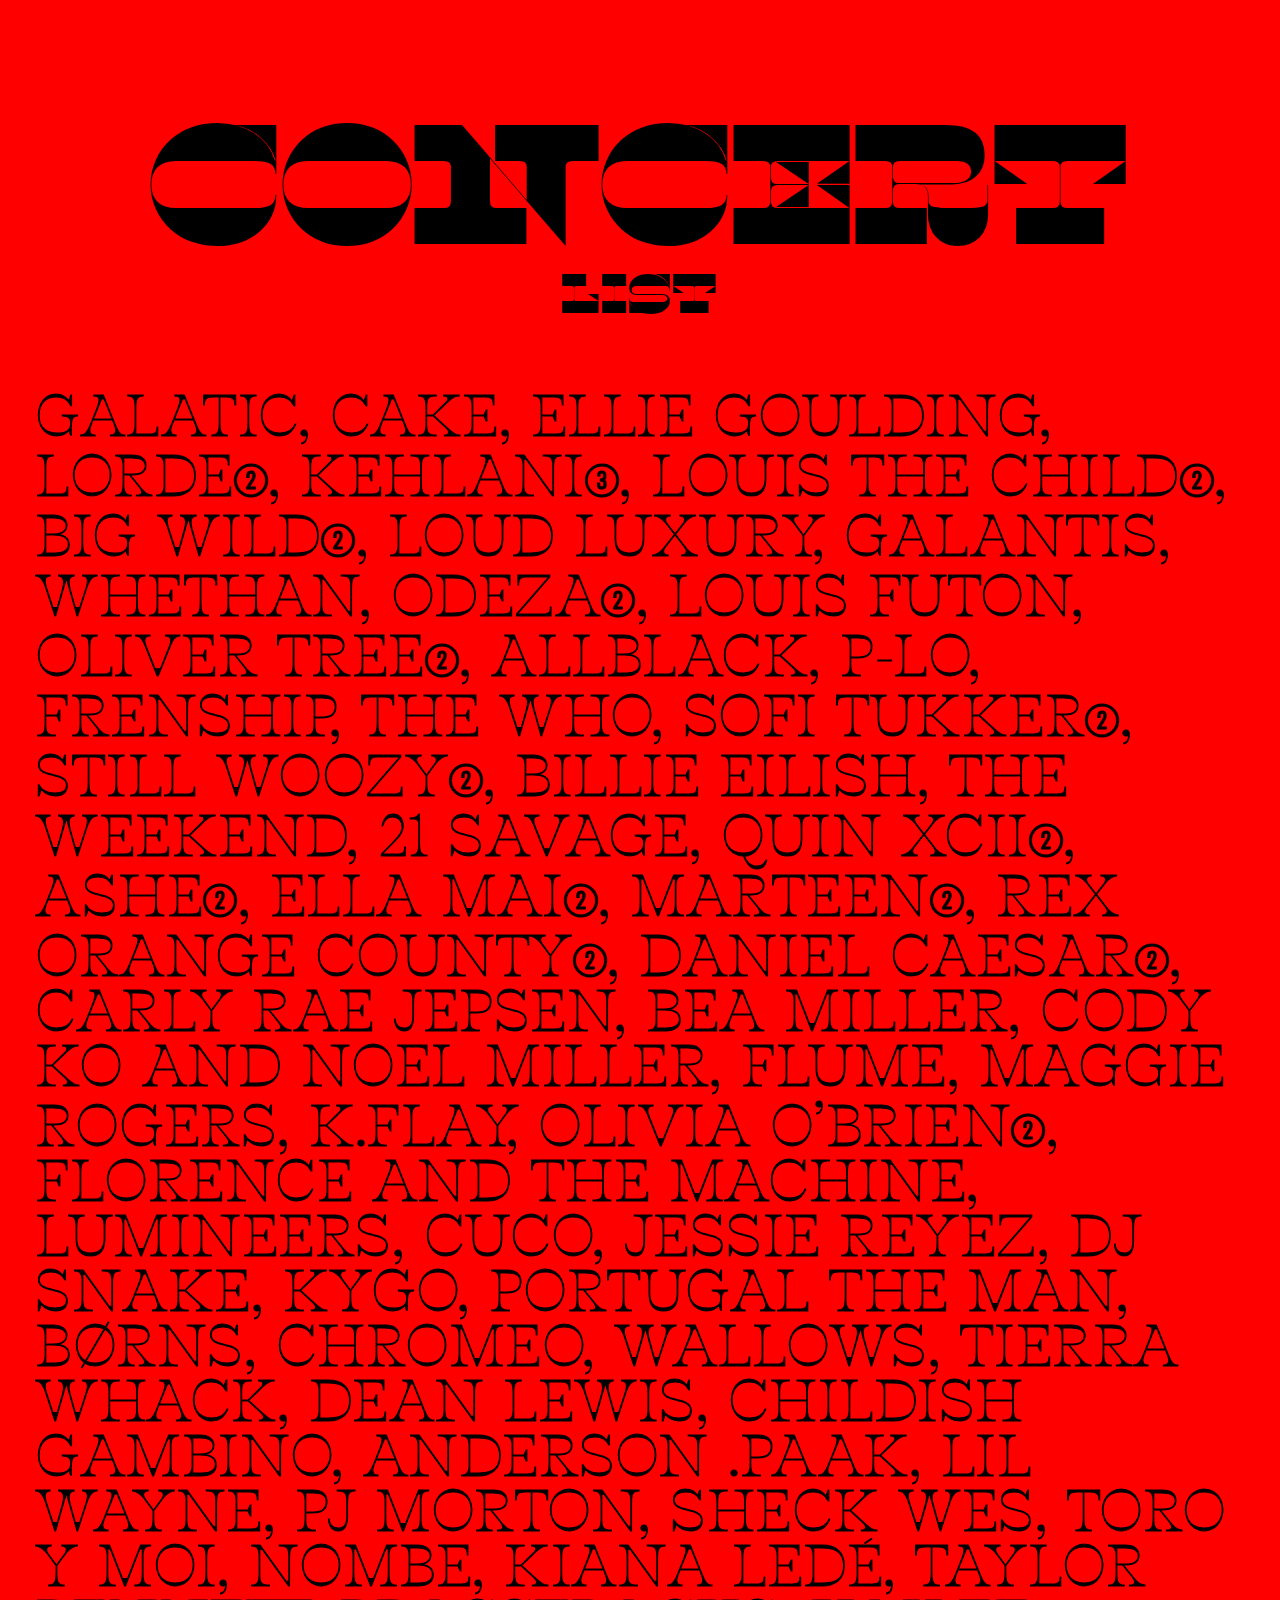
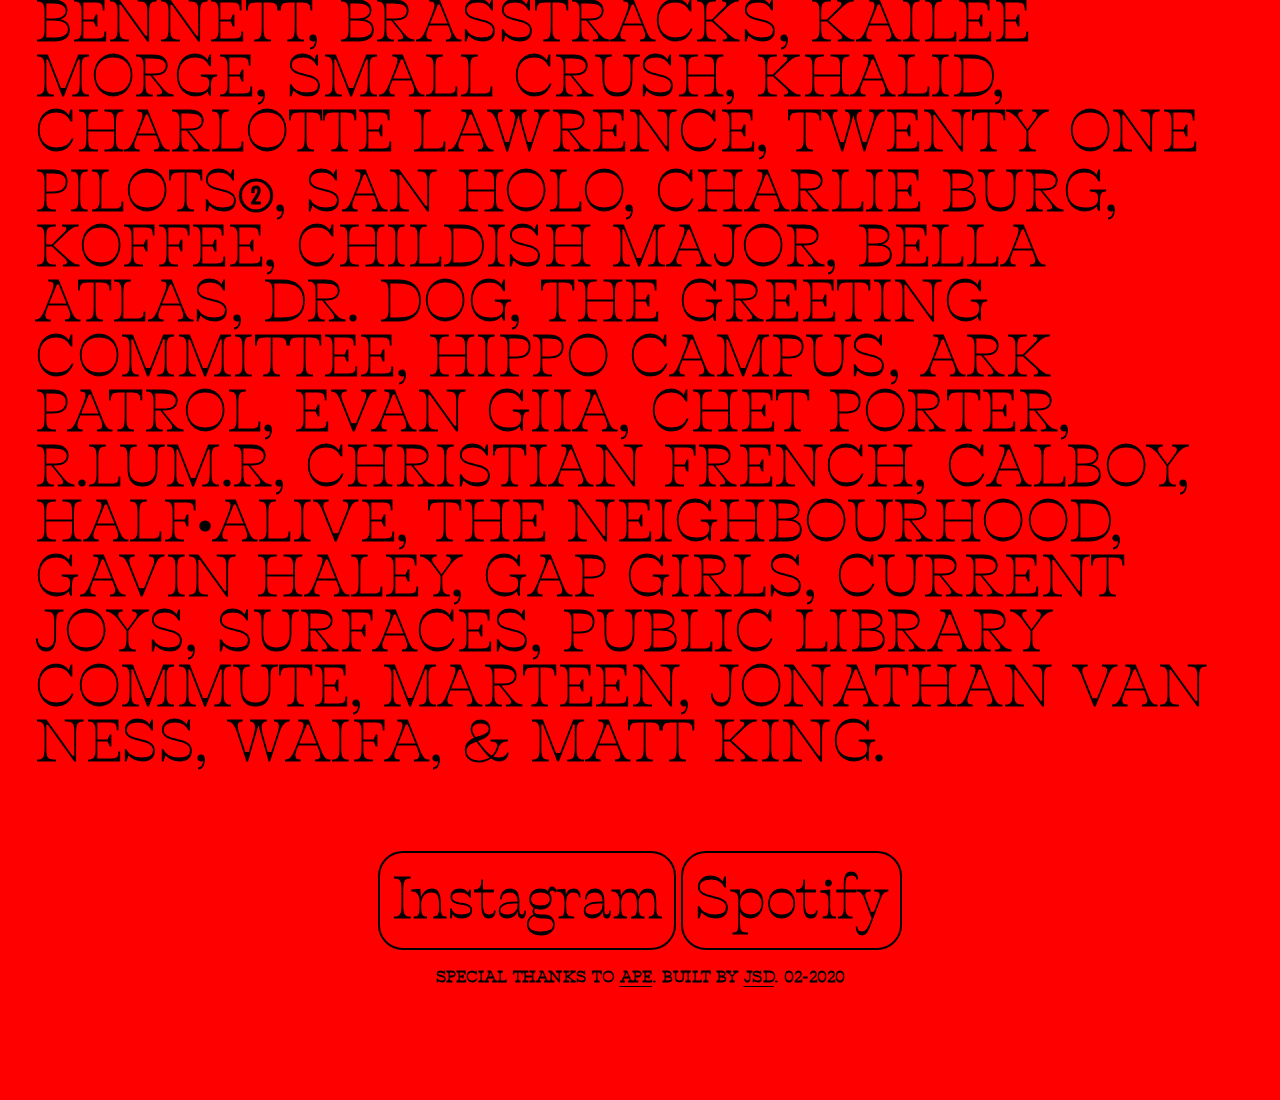
==== index.html @ 351ae0a6 "Initial commit" ====
<html lang="en">

<head>
    <title>Concert List.</title>
    <meta charset="utf-8">
    <meta name="viewport" content="width=device-width, initial-scale=1">

    <link rel="stylesheet" href="https://maxcdn.bootstrapcdn.com/bootstrap/4.0.0/css/bootstrap.min.css" integrity="sha384-Gn5384xqQ1aoWXA+058RXPxPg6fy4IWvTNh0E263XmFcJlSAwiGgFAW/dAiS6JXm" crossorigin="anonymous">

    <link rel="stylesheet" href="style.css" type="text/css">

    <link href="https://fonts.googleapis.com/css?family=Trirong&display=swap" rel="stylesheet">

    <script src="https://kit.fontawesome.com/ed82b9a1e6.js" crossorigin="anonymous"></script>

</head>

<body>

    <div class="jumbotron jumbotron-fluid text-center">
        <div class="container">
            <h1>CONCERT</h1>
            <h3>LIST</h3>
        </div>
    </div>

    <div class="container-fluid list">
        <p class="list">
            <a href="https://soundcloud.com/galactic-sc" target="_blank"> Galatic,<img src="img/galactic.jpg" /></a>
            <a href="https://soundcloud.com/cake-19912" target="_blank"> Cake, <img src="img/cake.jpg" /></a>
            <a href="https://soundcloud.com/elliegoulding" target="_blank"> Ellie Goulding, <img src="img/ellie.png" /></a>
            <a href="https://soundcloud.com/lordemusic" target="_blank"> Lorde<span class="two">2</span>, <img src="img/lorde.jpg" /></a>
            <a href="https://soundcloud.com/kelanib" target="_blank"> Kehlani<span class="two">3</span>, <img src="img/kehlani.jpg" /></a>
            <a href="https://soundcloud.com/louisthechild" target="_blank"> Louis the Child<span class="two">2</span>, <img src="img/louis.jpg" /></a>
            <a href="https://bigwildmusic.com/home" target="_blank"> Big Wild<span class="two">2</span>, <img src="img/wild.jpg" /></a>
            <a href="https://soundcloud.com/loudluxury" target="_blank"> Loud Luxury, <img src="img/lux.jpg" /></a>
            <a href="https://soundcloud.com/wearegalantis" target="_blank"> Galantis, <img src="img/galantis.jpg" /></a>
            <a href="https://soundcloud.com/whethan" target="_blank"> Whethan<i class="fas fa-heart"></i>, <img src="img/whethan.jpg" /></a>
            <a href="https://soundcloud.com/odesza" target="_blank"> Odeza<span class="two">2</span>, <img src="img/odeza.png" /></a>
            <a href="https://soundcloud.com/louisfuton" target="_blank"> Louis Futon, <img src="img/futon.jpg" /></a>
            <a href="https://soundcloud.com/olivertree" target="_blank"> Oliver Tree<span class="two">2</span>, <img src="img/tree.jpg" /></a>
            <a href="https://soundcloud.com/whoisallblack" target="_blank"> Allblack, <img src="img/allblack.jpg" /></a>
            <a href="https://soundcloud.com/heartbreakplo" target="_blank"> P-lo, <img src="img/plo.jpg" /></a>
            <a href="https://soundcloud.com/frenship" target="_blank"> Frenship, <img src="img/frenship.jpg" /></a>
            <a href="https://soundcloud.com/thewho" target="_blank"> The Who, <img src="img/who.jpg" /></a>
            <a href="https://soundcloud.com/sofitukker" target="_blank"> Sofi Tukker<span class="two">2</span>, <img src="img/sofi.jpg" /></a>
            <a href="https://soundcloud.com/stillwoozy" target="_blank"> Still Woozy<span class="two">2</span><i class="fas fa-heart"></i>, <img src="img/woozy.jpg" /></a>
            <a href="https://soundcloud.com/billieeilish" target="_blank"> Billie Eilish, <img src="img/billie.jpg" /></a>
            <a href="https://soundcloud.com/theweeknd" target="_blank"> The Weekend, <img src="img/weekend.jpg" /></a>
            <a href="https://soundcloud.com/21savage" target="_blank"> 21 Savage, <img src="img/savage.jpg" /></a>
            <a href="https://soundcloud.com/quinnxcii" target="_blank"> Quin XCII<span class="two">2</span>, <img src="img/quin.jpg" /></a>
            <a href="https://soundcloud.com/ashe" target="_blank"> Ashe<span class="two">2</span>, <img src="img/ashe.jpg" /></a>
            <a href="https://soundcloud.com/itsellamai" target="_blank"> Ella Mai<span class="two">2</span>, <img src="img/ellamai.jpg" /></a>
            <a href="https://soundcloud.com/marteenofficial" target="_blank"> Marteen<span class="two">2</span>, <img src="img/marteen.jpg" /></a>
            <a href="https://soundcloud.com/rexorangecounty" target="_blank"> Rex Orange County<span class="two">2</span>, <img src="img/rex.jpg" /></a>
            <a href="https://soundcloud.com/danielcaesar" target="_blank"> Daniel Caesar<span class="two">2</span>, <img src="img/daniel.jpg" /></a>
            <a href="https://soundcloud.com/carlyraejepsen" target="_blank"> Carly Rae Jepsen, <img src="img/carly.jpg" /></a>
            <a href="https://soundcloud.com/beamiller" target="_blank"> Bea Miller, <img src="img/bea.png" /></a>
            <a href="https://soundcloud.com/cooper-jensen-1/cody-ko-noel-miller-fucking-rich" target="_blank"> Cody Ko and Noel Miller, <img src="img/codynoel.jpg" /></a>
            <a href="https://soundcloud.com/flume" target="_blank"> Flume, <img src="img/flume.jpg" /></a>
            <a href="https://soundcloud.com/maggierogers" target="_blank"> Maggie Rogers, <img src="img/maggie.jpg" /></a>
            <a href="https://soundcloud.com/kflay" target="_blank"> K.Flay, <img src="img/flay.jpg" /></a>
            <a href="https://soundcloud.com/oliviagobrien" target="_blank"> Olivia O’Brien<span class="two">2</span><i class="fas fa-heart"></i>, <img src="img/olivia.jpg" /></a>
            <a href="https://soundcloud.com/florence-the-machine" target="_blank"> Florence and the Machine, <img src="img/florence.jpg" /></a>
            <a href="https://soundcloud.com/deccarecords/the-lumineers-ho-hey" target="_blank"> Lumineers, <img src="img/lume.jpg" /></a>
            <a href="https://soundcloud.com/trappedindeathstar" target="_blank"> Cuco, <img src="img/cuco.jpg" /></a>
            <a href="https://soundcloud.com/jessiereyez" target="_blank"> Jessie Reyez, <img src="img/jessie.png" /></a>
            <a href="https://soundcloud.com/djsnake" target="_blank"> DJ Snake, <img src="img/snake.jpg" /></a>
            <a href="https://soundcloud.com/kygo" target="_blank"> Kygo, <img src="img/kygo.jpg" /></a>
            <a href="https://soundcloud.com/portugaltheman" target="_blank"> Portugal the Man, <img src="img/portugal.jpg" /></a>
            <a href="https://soundcloud.com/bornsmusic" target="_blank"> Børns, <img src="img/born.png" /></a>
            <a href="https://soundcloud.com/chromeo" target="_blank"> Chromeo, <img src="img/chromeo.jpg" /></a>
            <a href="https://soundcloud.com/wallowsmusic" target="_blank"> Wallows, <img src="img/wallow.jpg" /></a>
            <a href="https://soundcloud.com/tierrawhack" target="_blank"> Tierra Whack, <img src="img/wack.png" /></a>
            <a href="https://soundcloud.com/deanlewisofficial" target="_blank"> Dean Lewis, <img src="img/dean.jpg" /></a>
            <a href="https://soundcloud.com/childish-gambino" target="_blank"> Childish Gambino, <img src="img/childish.jpg" /></a>
            <a href="https://soundcloud.com/andersonpaak" target="_blank"> Anderson .Paak, <img src="img/paak.jpg" /></a>
            <a href="https://soundcloud.com/lilwayne" target="_blank"> Lil Wayne, <img src="img/wayne.jpg" /></a>
            <a href="https://soundcloud.com/pjmorton" target="_blank"> Pj Morton, <img src="img/pj.jpg" /></a>
            <a href="https://soundcloud.com/sheckwes" target="_blank"> Sheck Wes, <img src="img/sheck.jpg" /></a>
            <a href="https://soundcloud.com/toroymoi" target="_blank"> Toro y Moi, <img src="img/toro.jpg" /></a>
            <a href="https://soundcloud.com/nombe" target="_blank"> Nombe, <img src="img/nombe.jpg" /></a>
            <a href="https://soundcloud.com/kianalede" target="_blank"> Kiana Led&#233;, <img src="img/lede.jpg" /></a>
            <a href="https://soundcloud.com/taylorbennetttunes" target="_blank"> Taylor Bennett, <img src="img/taylor.jpg" /></a>
            <a href="https://soundcloud.com/brasstracks" target="_blank"> Brasstracks, <img src="img/brass.jpg" /></a>
            <a href="https://soundcloud.com/morguemami" target="_blank"> Kailee Morge, <img src="img/kailee.jpg" /></a>
            <a href="https://soundcloud.com/smallcrush" target="_blank"> Small Crush, <img src="img/crush.jpg" /></a>
            <a href="https://soundcloud.com/thegreatkhalid" target="_blank"> Khalid, <img src="img/khalid.jpg" /></a>
            <a href="https://soundcloud.com/charlotteslawrence" target="_blank"> Charlotte Lawrence, <img src="img/char.jpg" /></a>
            <a href="https://soundcloud.com/twentyonepilots" target="_blank"> Twenty One Pilots<span class="two">2</span>, <img src="img/21.jpg" /></a>
            <a href="https://soundcloud.com/sanholobeats" target="_blank"> San Holo, <img src="img/holo.jpg" /></a>
            <a href="https://soundcloud.com/charlie-burg" target="_blank"> Charlie Burg, <img src="img/burg.jpg" /></a>
            <a href="https://soundcloud.com/originalkoffee" target="_blank"> Koffee, <img src="img/koffee.jpg" /></a>
            <a href="https://soundcloud.com/childishmajormusic" target="_blank"> Childish Major<i class="fas fa-heart"></i>, <img src="img/child.jpg" /></a>
            <a href="https://soundcloud.com/bella-atlas" target="_blank"> Bella Atlas, <img src="img/holo.jpg" /></a>
            <a href="https://soundcloud.com/dr-dog" target="_blank"> Dr. Dog, <img src="img/dog.jpg" /></a>
            <a href="https://soundcloud.com/the-greeting-committee-976259699" target="_blank"> The Greeting Committee, <img src="img/greet.jpg" /></a>
            <a href="https://soundcloud.com/hippo-campus" target="_blank"> Hippo Campus, <img src="img/hippo.jpg" /></a>
            <a href="https://soundcloud.com/arkpatrol" target="_blank"> Ark Patrol, <img src="img/ark.jpg" /></a>
            <a href="https://soundcloud.com/evangiia" target="_blank"> Evan GIIA, <img src="img/gia.jpg" /></a>
            <a href="https://soundcloud.com/chetporter" target="_blank"> Chet Porter, <img src="img/chet.png" /></a>
            <a href="https://soundcloud.com/werlumr" target="_blank"> R.LUM.R, <img src="img/Lum.jpg" /></a>
            <a href="https://soundcloud.com/christianfrench" target="_blank"> Christian French, <img src="img/french.jpg" /></a>
            <a href="https://soundcloud.com/147calboy" target="_blank"> Calboy, <img src="img/calboy.jpg" /></a>
            <a href="https://soundcloud.com/halfaliveco" target="_blank"> Half•Alive, <img src="img/alive.jpg" /></a>
            <a href="https://soundcloud.com/theneighbourhood" target="_blank"> The Neighbourhood, <img src="img/nbhd.jpg" /></a>
            <a href="https://soundcloud.com/gavinhaleymusic" target="_blank"> Gavin Haley, <img src="img/gavin.jpg" /></a>
            <a href="https://soundcloud.com/gapgirls" target="_blank"> Gap girls, <img src="img/gap.jpg" /></a>
            <a href="https://soundcloud.com/currentjoys" target="_blank"> Current Joys, <img src="img/joy.jpg" /></a>
            <a href="https://soundcloud.com/surfaces-music" target="_blank"> Surfaces, <img src="img/surface.jpg" /></a>
            <a href="https://soundcloud.com/conradhsiang" target="_blank"> Public Library Commute, <img src="img/library.jpg" /></a>
            <a href="https://soundcloud.com/marteenofficial" target="_blank"> Marteen<i class="fas fa-heart"></i>, <img src="img/gavin.jpg" /></a>
            <a href="https://soundcloud.com/user-699679156" target="_blank"> Jonathan Van Ness<i class="fas fa-heart"></i>, <img src="img/jon.jpg" /></a>
            <a href="https://soundcloud.com/wafia" target="_blank"> Waifa, <img src="img/waifa.jpg" /></a>
            <a href="https://soundcloud.com/thechosenone1995" target="_blank"> & Matt King<i class="fas fa-heart"></i>. <img src="img/king.jpg" /></a>
        </p>
    </div>

    <div class="jumbotron jumbotron-fluid text-center">

        <div class="container">
            <p>
                <a href="https://www.instagram.com/jadenshore/" target="_blank" class="btn btn-link btnstyle" role="button">Instagram</a>
                <a href="https://open.spotify.com/user/jadensonke?si=Y8Az2I-vSpykNT8cwdSJlA" target="_blank" class="btn btn-link btnstyle" role="button">Spotify</a>
            </p>
            <p class="footer">Special thanks to <a href="http://apeconcerts.com/" target="_blank">APE</a>. Built by <a href="www.julishoredesign.com" target="_blank"> JSD</a>. 02-2020</p>
        </div>

    </div>

    <script src="https://code.jquery.com/jquery-3.2.1.slim.min.js" integrity="sha384-KJ3o2DKtIkvYIK3UENzmM7KCkRr/rE9/Qpg6aAZGJwFDMVNA/GpGFF93hXpG5KkN" crossorigin="anonymous"></script>
    <script src="https://cdnjs.cloudflare.com/ajax/libs/popper.js/1.12.9/umd/popper.min.js" integrity="sha384-ApNbgh9B+Y1QKtv3Rn7W3mgPxhU9K/ScQsAP7hUibX39j7fakFPskvXusvfa0b4Q" crossorigin="anonymous"></script>
    <script src="https://maxcdn.bootstrapcdn.com/bootstrap/4.0.0/js/bootstrap.min.js" integrity="sha384-JZR6Spejh4U02d8jOt6vLEHfe/JQGiRRSQQxSfFWpi1MquVdAyjUar5+76PVCmYl" crossorigin="anonymous"></script>

</body>

</html>
---- style.css ----
@font-face {
    font-family: 'MaelstromTest-Bold';
    src: url('font/MaelstromTest-Bold.otf') format('otf'),
         url('font/MaelstromTest-Bold.woff') format('woff');
    font-weight: normal;
    font-style: normal;
}

@font-face {
    font-family: 'buffonthin';
    src: url('font/buffon-thin-webfont.woff2') format('woff2'),
         url('font/buffon-thin-webfont.woff') format('woff');
    font-weight: normal;
    font-style: normal;
}

@font-face {
	font-family: "CircledNumbers DB"; 
	src: url('font/CircledNumbers-Regular DB.woff') format('woff'),
		 url('font/CircledNumbers-Regular DB.eot') format('eot'),
		 url('font/CircledNumbers-Regular DB.otf') format('otf');
		}

body{
	margin:20px;
	background:red;
    animation:myfirst 200s;
  	-moz-animation:myfirst 200s infinite; /* Firefox */
	-webkit-animation:myfirst 200s infinite; /* Safari and Chrome */
  }

  @-moz-keyframes myfirst /* Firefox */
{
  0%    {background-color: #A1489B;}
  5%    {background-color: #E8C8E9;}
  10%   {background-color: #FCB5C5;}
  15%   {background-color: #F43BB8;}
  20%   {background-color: #EF404A;}
  25%   {background-color: #FA6900;}
  30%   {background-color: #F7941E;}
  35%   {background-color: #FFCB05;}
  40%   {background-color: #FFFEAE;}
  45%   {background-color: #C8D383;}
  50%   {background-color: #A6C885;}
  55%   {background-color: #01AC88;}
  60%   {background-color: #007F79;}
  65%   {background-color: #00A4A8;}
  70%   {background-color: #0066B3;}
  75%   {background-color: #008ED1;}
  80%   {background-color: #609CCF;}
  85%   {background-color: #A1D4E5;}
  90%   {background-color: #B0B8C1;}
  95%   {background-color: #B09DC1;}
  100%  {background-color: #A1489B;}
}
 
    @-webkit-keyframes myfirst /* Firefox */
{
  0%    {background-color: #A1489B;}
  5%    {background-color: #E8C8E9;}
  10%   {background-color: #FCB5C5;}
  15%   {background-color: #F43BB8;}
  20%   {background-color: #EF404A;}
  25%   {background-color: #FA6900;}
  30%   {background-color: #F7941E;}
  35%   {background-color: #FFCB05;}
  40%   {background-color: #FFFEAE;}
  45%   {background-color: #C8D383;}
  50%   {background-color: #A6C885;}
  55%   {background-color: #01AC88;}
  60%   {background-color: #007F79;}
  65%   {background-color: #00A4A8;}
  70%   {background-color: #0066B3;}
  75%   {background-color: #008ED1;}
  80%   {background-color: #609CCF;}
  85%   {background-color: #A1D4E5;}
  90%   {background-color: #B0B8C1;}
  95%   {background-color: #B09DC1;}
  100%  {background-color: #A1489B;}
}

h1 {
	font-family: 'MaelstromTest-Bold', serif;
	font-size: 170px;
	letter-spacing: 5px;
	color: black;
}
h3 {
	font-family: 'MaelstromTest-Bold', serif;
	font-size: 55px;
	letter-spacing: 3px;
	margin-top: -35px;
	color: black;
}
.jumbotron {
	background: transparent;
}
a.btnstyle {
	border: 2.25px solid black;
	background: transparent;
	font-size: 55px;
	border-radius: 25px;
	text-decoration: none;
	font-family: 'buffonthin', serif;
	font-size: 55px;
	font-weight: 500;
	color: black;
	-webkit-text-stroke-width: 1px;
}
a:hover.btnstyle {
	border: 2.25px solid orange;
	text-decoration: none;
	color: orange;
	-webkit-text-stroke-width: 1px;
}
.footer {
	font-family: 'buffonthin', serif;
	font-size: 15px;
	-webkit-text-stroke-width: 1px;
	letter-spacing: .5px;
	text-transform: uppercase;
	color: black;
}
.footer a {
	color: black;
	text-decoration: underline;
	text-underline-position: under;
}
.footer a:hover {
	text-decoration: none;
	color: orange;
}
.two {
	font-family: 'CircledNumbers DB', serif;
	font-size: 45px;
}
.fa-heart {
	font-size: 35px;
	font-weight: lighter;
}
.list {
	font-family: 'buffonthin', serif;
	font-size: 55px;
	-webkit-text-stroke-width: 1px;
	letter-spacing: .5px;
	text-transform: uppercase;
	line-height: 55px;
	margin-top: -40px;
}
.list a {
	color: black;
}
.list a img {
	display: none;
	text-decoration: none;
}
.list a:hover img {
	display: block;
	position: absolute;
	width: 350px;
}
.list a:hover {
	color: orange;
	text-decoration: none;
}
@media (max-width: 1030px) {
	h1 {
		font-size: 120px;
		letter-spacing: 2px;
	}
	h3 {
		font-size: 50px;
		letter-spacing: 2px;
		margin-top: -15px;
	}
}
@media (max-width: 500px) {
	body {
		margin: 5px;
	}
	h1 {
		font-size: 50px;
		letter-spacing: 2px;
	}
	h3 {
		font-size: 22px;
		letter-spacing: 2px;
		margin-top: -15px;
	}
	a.btnstyle {
		font-size: 25px;
		border: 1px solid black;
	}
	.footer {
		font-size: 10px;
		-webkit-text-stroke-width: .5px;
		letter-spacing: .5px;
	}
	.list {
		font-size: 20px;
		-webkit-text-stroke-width: 1px;
		letter-spacing: .1px;
		line-height: 20px;
	}
	.two {
		font-size: 18px;
	}
	.fa-heart {
		font-size: 15px;
	}
}
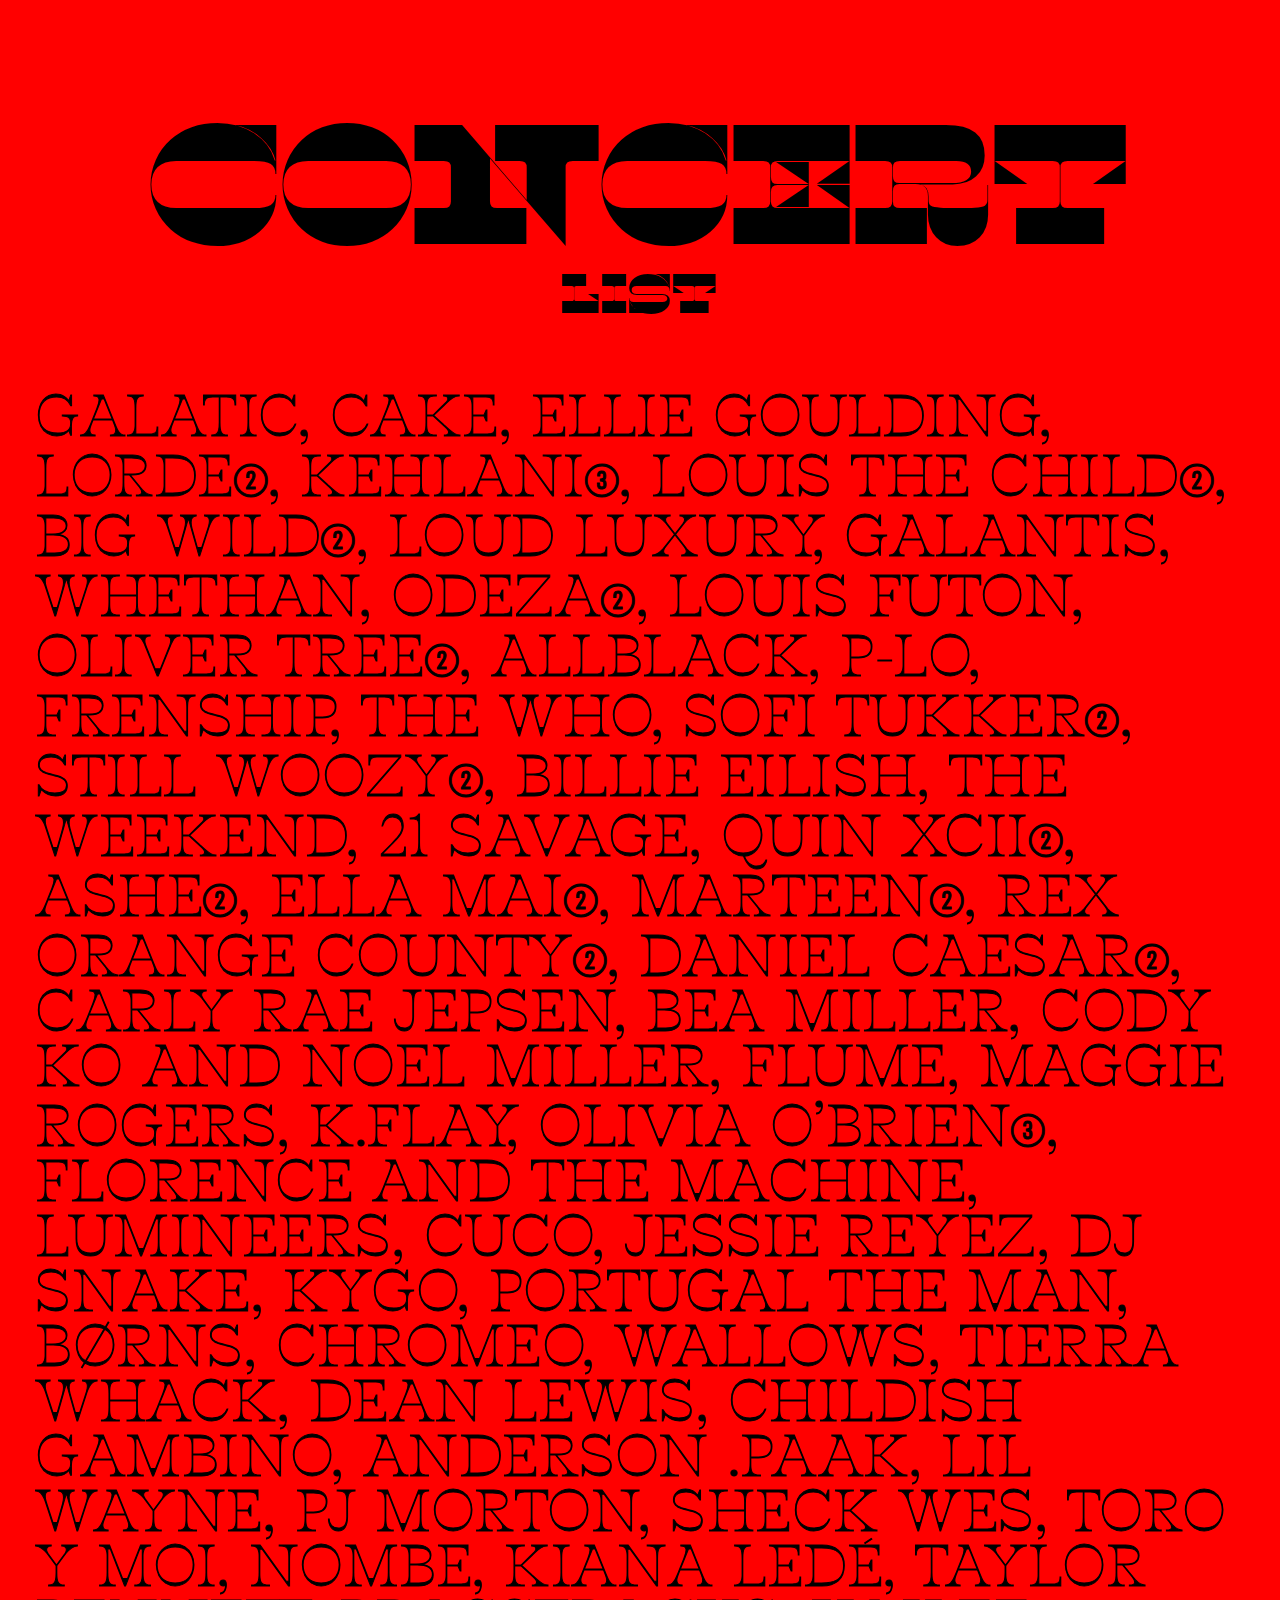
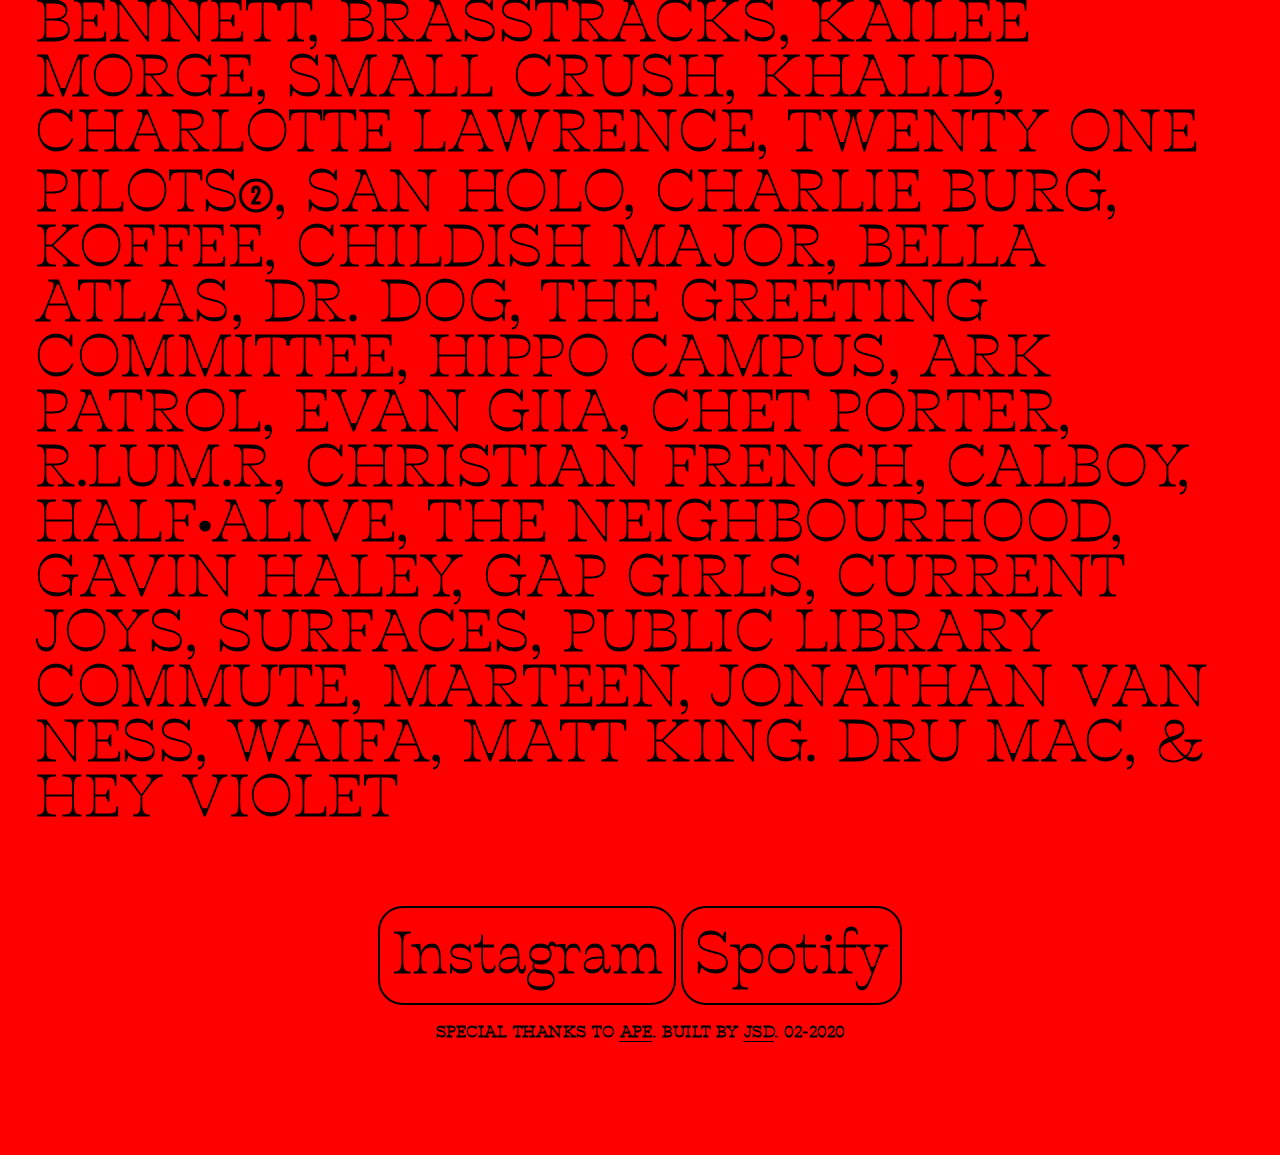
==== commit 830d4393: "added new bands" ====
--- a/index.html
+++ b/index.html
@@ -60,7 +60,7 @@
             <a href="https://soundcloud.com/flume" target="_blank"> Flume, <img src="img/flume.jpg" /></a>
             <a href="https://soundcloud.com/maggierogers" target="_blank"> Maggie Rogers, <img src="img/maggie.jpg" /></a>
             <a href="https://soundcloud.com/kflay" target="_blank"> K.Flay, <img src="img/flay.jpg" /></a>
-            <a href="https://soundcloud.com/oliviagobrien" target="_blank"> Olivia O’Brien<span class="two">2</span><i class="fas fa-heart"></i>, <img src="img/olivia.jpg" /></a>
+            <a href="https://soundcloud.com/oliviagobrien" target="_blank"> Olivia O’Brien<span class="two">3</span><i class="fas fa-heart"></i>, <img src="img/olivia.jpg" /></a>
             <a href="https://soundcloud.com/florence-the-machine" target="_blank"> Florence and the Machine, <img src="img/florence.jpg" /></a>
             <a href="https://soundcloud.com/deccarecords/the-lumineers-ho-hey" target="_blank"> Lumineers, <img src="img/lume.jpg" /></a>
             <a href="https://soundcloud.com/trappedindeathstar" target="_blank"> Cuco, <img src="img/cuco.jpg" /></a>
@@ -112,7 +112,9 @@
             <a href="https://soundcloud.com/marteenofficial" target="_blank"> Marteen<i class="fas fa-heart"></i>, <img src="img/gavin.jpg" /></a>
             <a href="https://soundcloud.com/user-699679156" target="_blank"> Jonathan Van Ness<i class="fas fa-heart"></i>, <img src="img/jon.jpg" /></a>
             <a href="https://soundcloud.com/wafia" target="_blank"> Waifa, <img src="img/waifa.jpg" /></a>
-            <a href="https://soundcloud.com/thechosenone1995" target="_blank"> & Matt King<i class="fas fa-heart"></i>. <img src="img/king.jpg" /></a>
+            <a href="https://soundcloud.com/thechosenone1995" target="_blank">Matt King<i class="fas fa-heart"></i>. <img src="img/king.jpg" /></a>
+            <a href="https://soundcloud.com/druhillmac" target="_blank"> Dru Mac, <img src="img/drumac.jpg" /></a>
+            <a href="https://soundcloud.com/heyviolet" target="_blank"> &amp; Hey Violet <img src="img/heyv.jpg" /></a>
         </p>
     </div>
 
